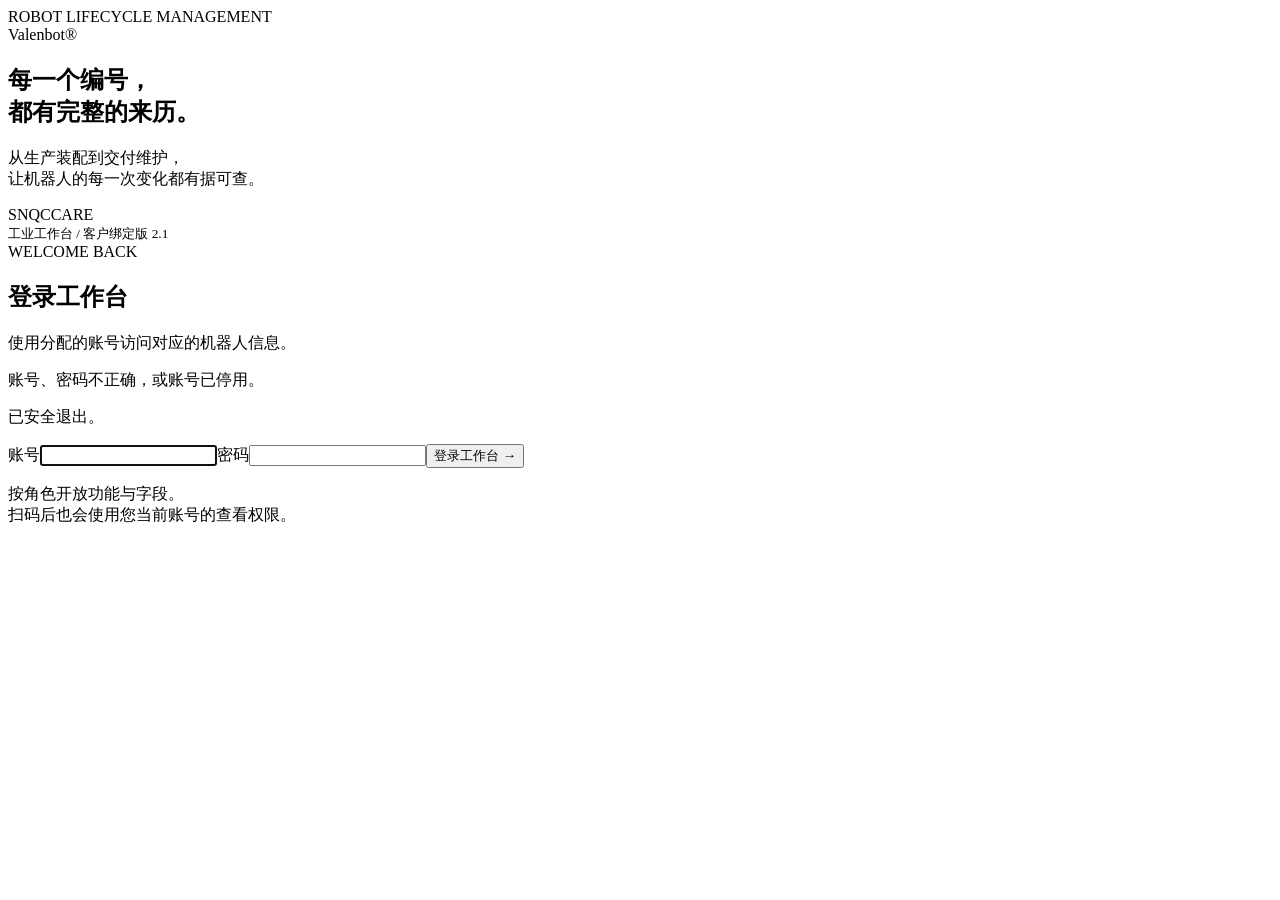
==== java-spring-v2/src/main/resources/templates/login.html @ 784a9336 "feat: publish Valenbot v2.1 robot SN management system" ====
<!doctype html><html lang="zh-CN" xmlns:th="http://www.thymeleaf.org"><head><meta charset="utf-8"><meta name="viewport" content="width=device-width,initial-scale=1"><title>登录 · Valenbot</title><link rel="stylesheet" href="/css/workbench.css"></head>
<body class="login-body"><main class="login-shell"><section class="login-brand"><span class="eyebrow">ROBOT LIFECYCLE MANAGEMENT</span><div class="wordmark">Valenbot<span>®</span></div><h1>每一个编号，<br>都有完整的来历。</h1><p>从生产装配到交付维护，<br>让机器人的每一次变化都有据可查。</p><div class="brand-grid" aria-hidden="true"><span>SN</span><i></i><span>QC</span><i></i><span>CARE</span></div><small>工业工作台 / 客户绑定版 2.1</small></section><section class="login-form"><span class="eyebrow">WELCOME BACK</span><h2>登录工作台</h2><p class="muted">使用分配的账号访问对应的机器人信息。</p><form th:action="@{/login}" method="post"><p th:if="${param.error}" class="error" role="alert">账号、密码不正确，或账号已停用。</p><p th:if="${param.logout}" class="notice">已安全退出。</p><label>账号<input name="username" autocomplete="username" required autofocus maxlength="64"></label><label>密码<input type="password" name="password" autocomplete="current-password" required></label><button class="primary" type="submit">登录工作台 <span aria-hidden="true">→</span></button></form><p class="login-note">按角色开放功能与字段。<br>扫码后也会使用您当前账号的查看权限。</p></section></main></body></html>
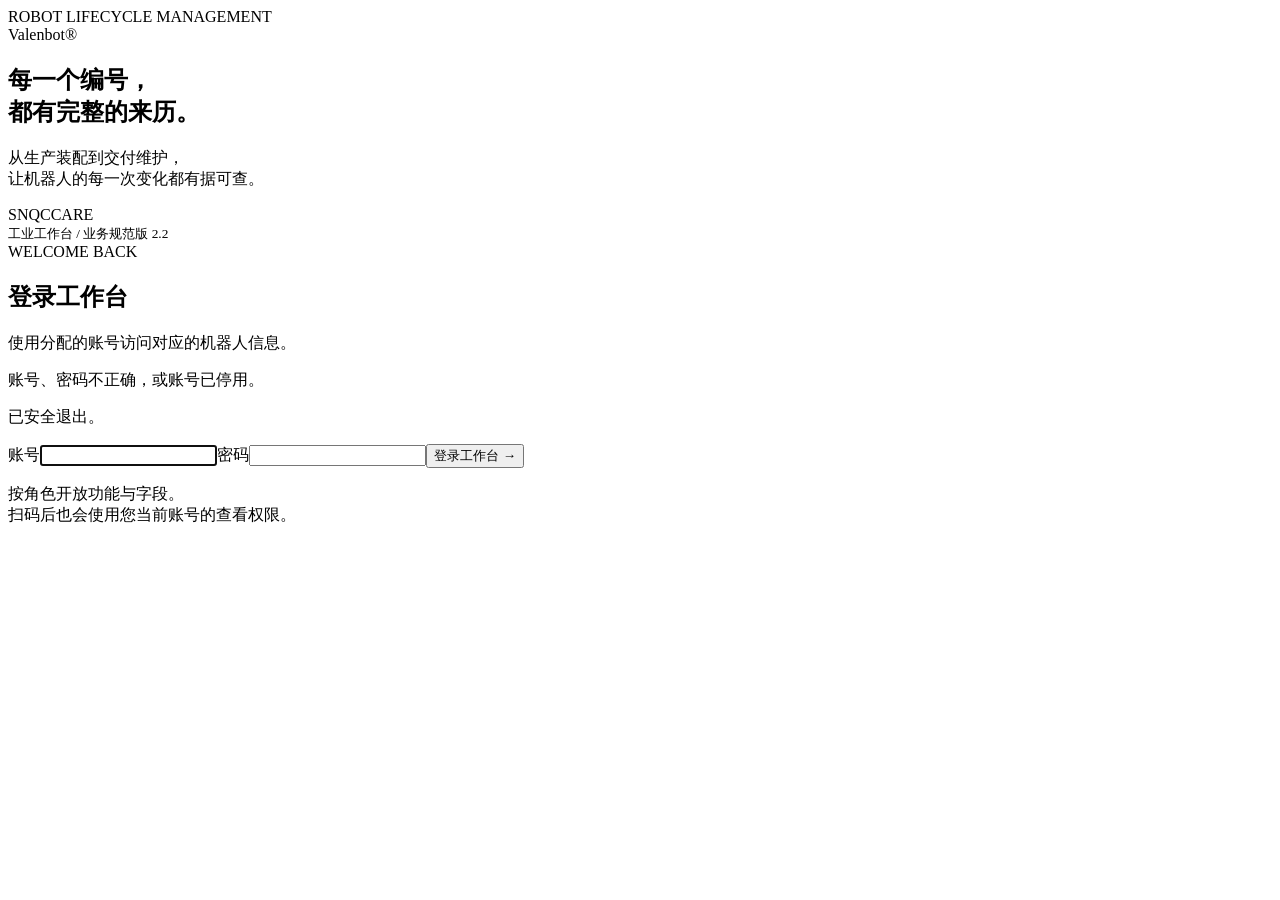
==== commit 7cf30d0e: "feat(v2.2): separate workflows and repositories, enforce process rules and add PostgreSQL regression" ====
--- a/java-spring-v2/src/main/resources/templates/login.html
+++ b/java-spring-v2/src/main/resources/templates/login.html
@@ -1,2 +1,2 @@
 <!doctype html><html lang="zh-CN" xmlns:th="http://www.thymeleaf.org"><head><meta charset="utf-8"><meta name="viewport" content="width=device-width,initial-scale=1"><title>登录 · Valenbot</title><link rel="stylesheet" href="/css/workbench.css"></head>
-<body class="login-body"><main class="login-shell"><section class="login-brand"><span class="eyebrow">ROBOT LIFECYCLE MANAGEMENT</span><div class="wordmark">Valenbot<span>®</span></div><h1>每一个编号，<br>都有完整的来历。</h1><p>从生产装配到交付维护，<br>让机器人的每一次变化都有据可查。</p><div class="brand-grid" aria-hidden="true"><span>SN</span><i></i><span>QC</span><i></i><span>CARE</span></div><small>工业工作台 / 客户绑定版 2.1</small></section><section class="login-form"><span class="eyebrow">WELCOME BACK</span><h2>登录工作台</h2><p class="muted">使用分配的账号访问对应的机器人信息。</p><form th:action="@{/login}" method="post"><p th:if="${param.error}" class="error" role="alert">账号、密码不正确，或账号已停用。</p><p th:if="${param.logout}" class="notice">已安全退出。</p><label>账号<input name="username" autocomplete="username" required autofocus maxlength="64"></label><label>密码<input type="password" name="password" autocomplete="current-password" required></label><button class="primary" type="submit">登录工作台 <span aria-hidden="true">→</span></button></form><p class="login-note">按角色开放功能与字段。<br>扫码后也会使用您当前账号的查看权限。</p></section></main></body></html>
+<body class="login-body"><main class="login-shell"><section class="login-brand"><span class="eyebrow">ROBOT LIFECYCLE MANAGEMENT</span><div class="wordmark">Valenbot<span>®</span></div><h1>每一个编号，<br>都有完整的来历。</h1><p>从生产装配到交付维护，<br>让机器人的每一次变化都有据可查。</p><div class="brand-grid" aria-hidden="true"><span>SN</span><i></i><span>QC</span><i></i><span>CARE</span></div><small>工业工作台 / 业务规范版 2.2</small></section><section class="login-form"><span class="eyebrow">WELCOME BACK</span><h2>登录工作台</h2><p class="muted">使用分配的账号访问对应的机器人信息。</p><form th:action="@{/login}" method="post"><p th:if="${param.error}" class="error" role="alert">账号、密码不正确，或账号已停用。</p><p th:if="${param.logout}" class="notice">已安全退出。</p><label>账号<input name="username" autocomplete="username" required autofocus maxlength="64"></label><label>密码<input type="password" name="password" autocomplete="current-password" required></label><button class="primary" type="submit">登录工作台 <span aria-hidden="true">→</span></button></form><p class="login-note">按角色开放功能与字段。<br>扫码后也会使用您当前账号的查看权限。</p></section></main></body></html>
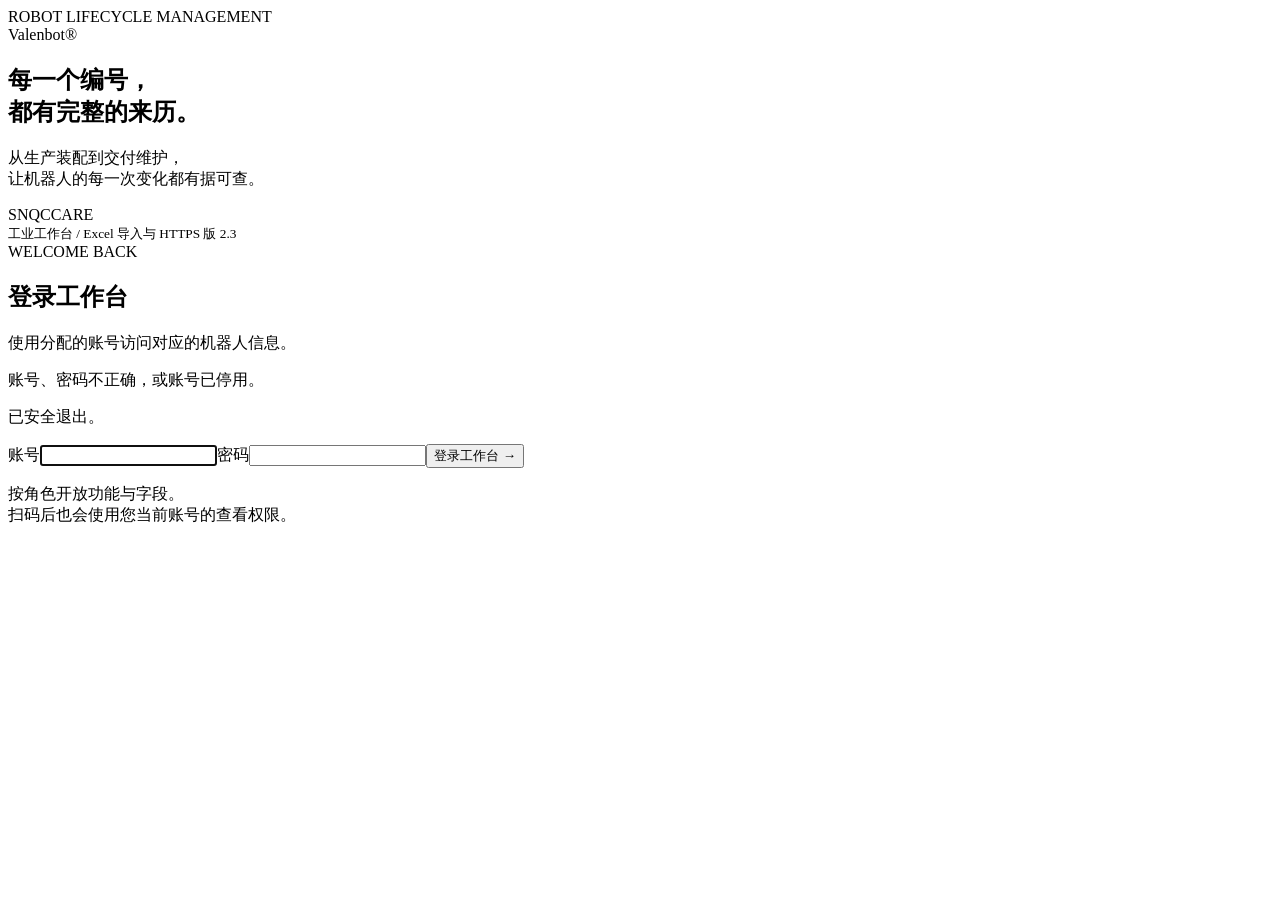
==== commit 54f2b474: "feat(v2.3): preview and import Excel robots, restrict audit access and enable LAN HTTPS" ====
--- a/java-spring-v2/src/main/resources/templates/login.html
+++ b/java-spring-v2/src/main/resources/templates/login.html
@@ -1,2 +1,2 @@
 <!doctype html><html lang="zh-CN" xmlns:th="http://www.thymeleaf.org"><head><meta charset="utf-8"><meta name="viewport" content="width=device-width,initial-scale=1"><title>登录 · Valenbot</title><link rel="stylesheet" href="/css/workbench.css"></head>
-<body class="login-body"><main class="login-shell"><section class="login-brand"><span class="eyebrow">ROBOT LIFECYCLE MANAGEMENT</span><div class="wordmark">Valenbot<span>®</span></div><h1>每一个编号，<br>都有完整的来历。</h1><p>从生产装配到交付维护，<br>让机器人的每一次变化都有据可查。</p><div class="brand-grid" aria-hidden="true"><span>SN</span><i></i><span>QC</span><i></i><span>CARE</span></div><small>工业工作台 / 业务规范版 2.2</small></section><section class="login-form"><span class="eyebrow">WELCOME BACK</span><h2>登录工作台</h2><p class="muted">使用分配的账号访问对应的机器人信息。</p><form th:action="@{/login}" method="post"><p th:if="${param.error}" class="error" role="alert">账号、密码不正确，或账号已停用。</p><p th:if="${param.logout}" class="notice">已安全退出。</p><label>账号<input name="username" autocomplete="username" required autofocus maxlength="64"></label><label>密码<input type="password" name="password" autocomplete="current-password" required></label><button class="primary" type="submit">登录工作台 <span aria-hidden="true">→</span></button></form><p class="login-note">按角色开放功能与字段。<br>扫码后也会使用您当前账号的查看权限。</p></section></main></body></html>
+<body class="login-body"><main class="login-shell"><section class="login-brand"><span class="eyebrow">ROBOT LIFECYCLE MANAGEMENT</span><div class="wordmark">Valenbot<span>®</span></div><h1>每一个编号，<br>都有完整的来历。</h1><p>从生产装配到交付维护，<br>让机器人的每一次变化都有据可查。</p><div class="brand-grid" aria-hidden="true"><span>SN</span><i></i><span>QC</span><i></i><span>CARE</span></div><small>工业工作台 / Excel 导入与 HTTPS 版 2.3</small></section><section class="login-form"><span class="eyebrow">WELCOME BACK</span><h2>登录工作台</h2><p class="muted">使用分配的账号访问对应的机器人信息。</p><form th:action="@{/login}" method="post"><p th:if="${param.error}" class="error" role="alert">账号、密码不正确，或账号已停用。</p><p th:if="${param.logout}" class="notice">已安全退出。</p><label>账号<input name="username" autocomplete="username" required autofocus maxlength="64"></label><label>密码<input type="password" name="password" autocomplete="current-password" required></label><button class="primary" type="submit">登录工作台 <span aria-hidden="true">→</span></button></form><p class="login-note">按角色开放功能与字段。<br>扫码后也会使用您当前账号的查看权限。</p></section></main></body></html>
